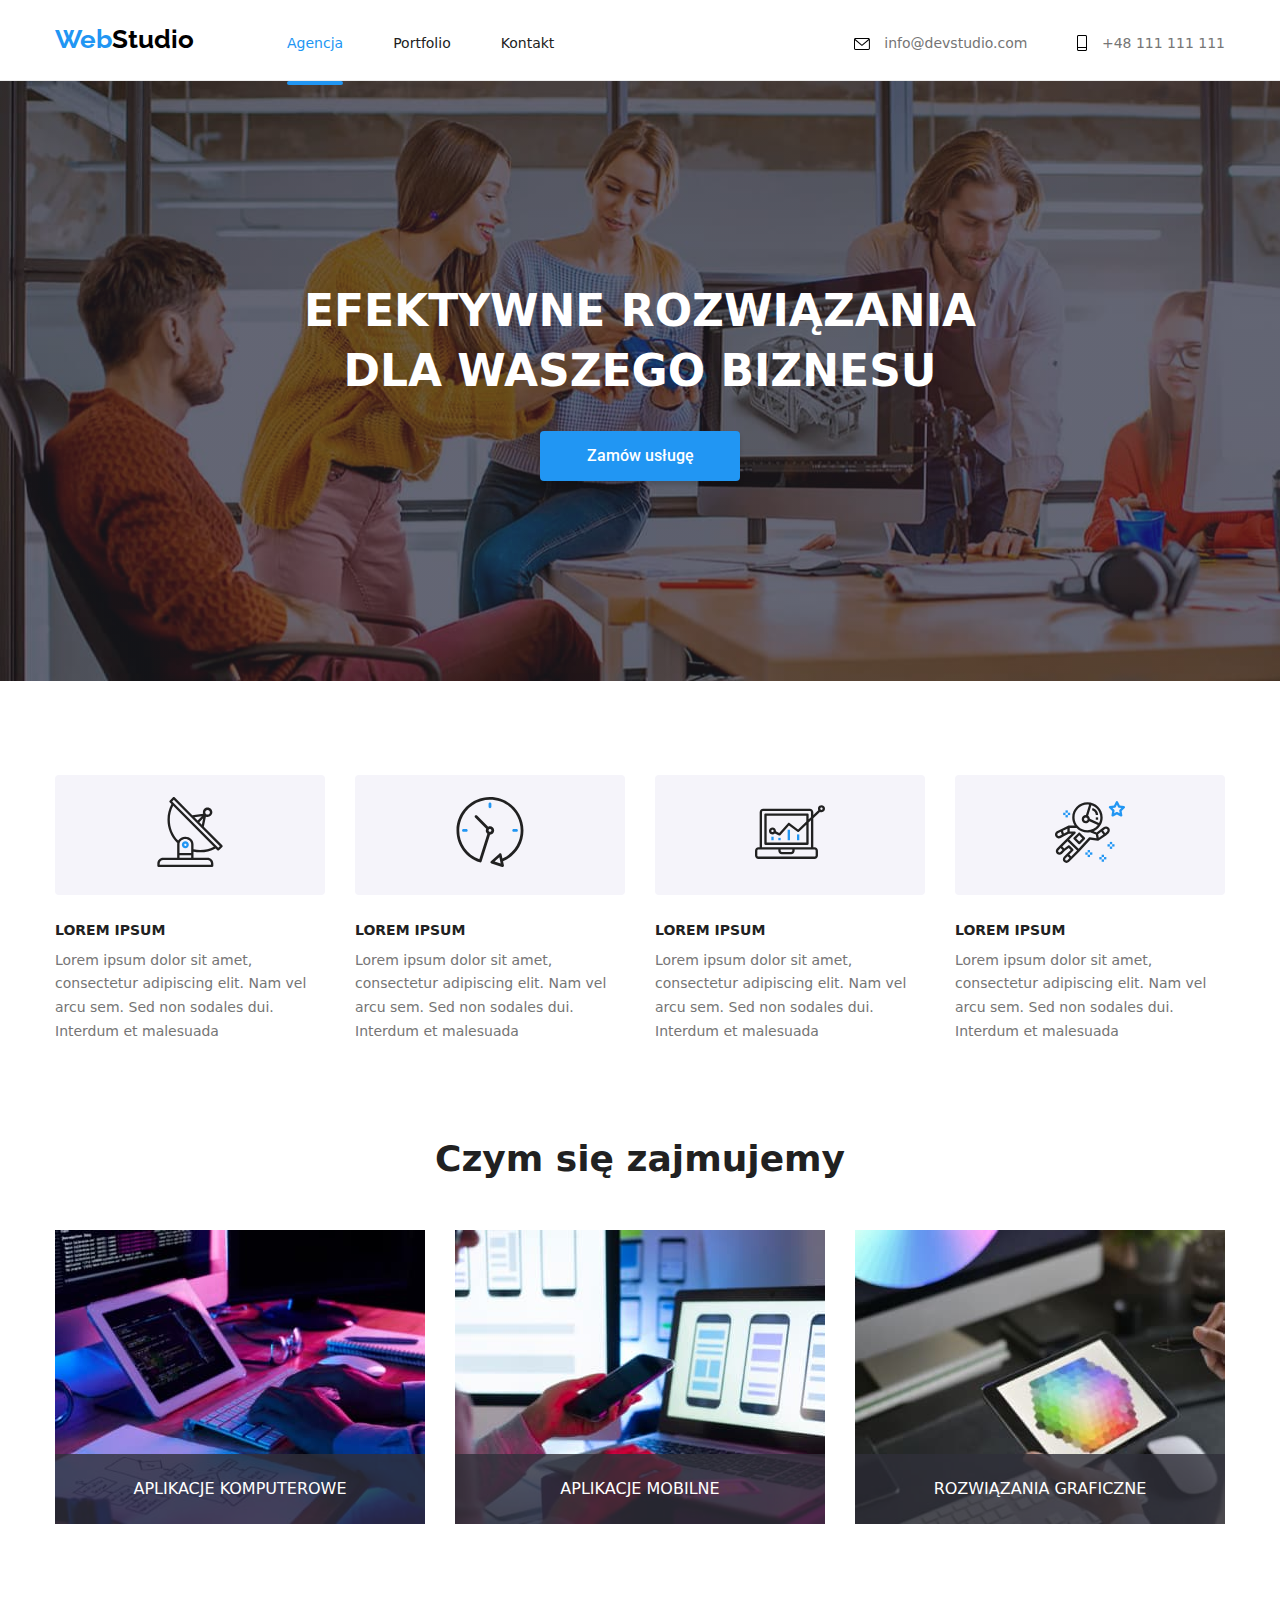
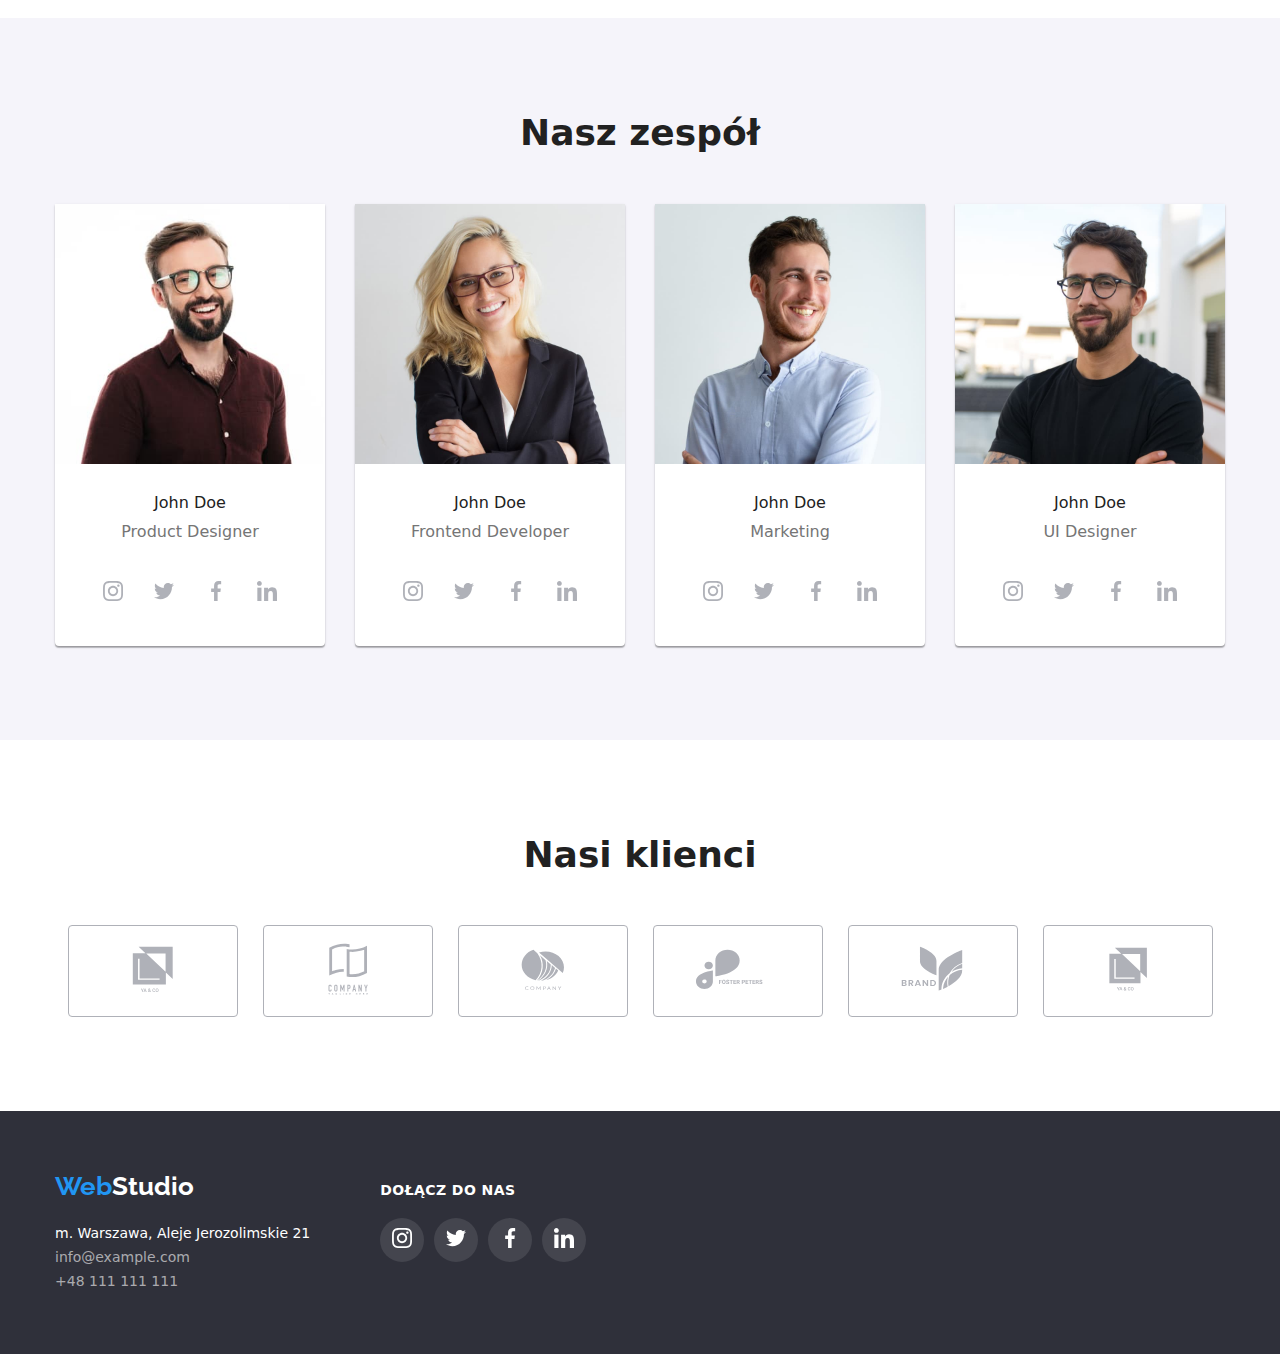
==== index.html @ e5754da2 "Version 1" ====
<!DOCTYPE html>
<html lang="en">
  <head>
    <meta charset="UTF-8" />
    <meta http-equiv="X-UA-Compatible" content="IE=edge" />
    <meta name="viewport" content="width-device-width, initial-scale=1.0" />
    <meta name="description" content="Studio" />
    <meta name="author" content="Jacek Blaszczyk" />
    <link rel="preconnect" href="https://fonts.googleapis.com" />
    <link rel="preconnect" href="https://fonts.gstatic.com" crossorigin />
    <link
      href="https://fonts.googleapis.com/css2?family=Raleway:wght@700&display=swap"
      rel="stylesheet"
    />
    <link
      href="https://fonts.googleapis.com/css2?family=Roboto:wght@400;500;700;900&display=swap"
      rel="stylesheet"
    />
    <link rel="stylesheet" href="./css/style.css" />
    <link rel="stylesheet" href="./css/modern-normalize.css" />

    <title>WebStudio</title>
  </head>
  <body>
    <header class="page-header">
      <div class="container flex-row">
        <a href="./index.html" class="logo"
          ><span class="bluelogo">Web</span>Studio</a
        >
        <nav class="address-header">
          <ul class="nav-links">
            <li class="nav-link">
              <a href="./index.html" class="bluelink-active">Agencja</a>
            </li>
            <li class="nav-link">
              <a href="./portfolio.html" class="bluelink">Portfolio</a>
            </li>
            <li class="nav-link">
              <a href="#address" class="bluelink">Kontakt</a>
            </li>
          </ul>
        </nav>
        <ul class="address-heading">
          <li class="address-link">
            <a href="mailto:info@devstudio.com" class="header-address"
              ><svg class="icon-address-email" width="16" height="12">
                <use href="./images/icons.svg#icon-letter"></use>
              </svg>
              info@devstudio.com</a
            >
          </li>
          <li>
            <a href="tel:+48111111111" class="header-address"
              ><svg class="icon-address-telefon" width="10" height="16">
                <use href="./images/icons.svg#icon-telephone"></use>
              </svg>
              +48 111 111 111</a
            >
          </li>
        </ul>
      </div>
    </header>
    <main>
      <section class="section header-button">
        <h1 class="header-text">EFEKTYWNE ROZWIĄZANIA DLA WASZEGO BIZNESU</h1>
        <button
          type="button"
          class="button-active button-banner"
          data-modal-open
        >
          Zamów usługę
        </button>
      </section>
      <section class="section">
        <div class="container">
          <ul class="lorem li">
            <li>
              <div class="icon">
                <a href="index.html">
                  <svg width="70px" height="70px">
                    <use href="./images/icons.svg#icon-antena"></use>
                  </svg>
                </a>
              </div>
              <h3 class="lorem-heading">LOREM IPSUM</h3>
              <p class="lorem-paragraph">
                Lorem ipsum dolor sit amet, consectetur adipiscing elit. Nam vel
                arcu sem. Sed non sodales dui. Interdum et malesuada
              </p>
            </li>

            <li>
              <div class="icon">
                <a href="index.html">
                  <svg width="70px" height="70px">
                    <use href="./images/icons.svg#icon-clock"></use>
                  </svg>
                </a>
              </div>
              <h3 class="lorem-heading">LOREM IPSUM</h3>
              <p class="lorem-paragraph">
                Lorem ipsum dolor sit amet, consectetur adipiscing elit. Nam vel
                arcu sem. Sed non sodales dui. Interdum et malesuada
              </p>
            </li>

            <li>
              <div class="icon">
                <a href="index.html">
                  <svg width="70px" height="70px">
                    <use href="./images/icons.svg#icon-diagram"></use>
                  </svg>
                </a>
              </div>
              <h3 class="lorem-heading">LOREM IPSUM</h3>
              <p class="lorem-paragraph">
                Lorem ipsum dolor sit amet, consectetur adipiscing elit. Nam vel
                arcu sem. Sed non sodales dui. Interdum et malesuada
              </p>
            </li>

            <li>
              <div class="icon">
                <a href="index.html">
                  <svg width="70px" height="70px">
                    <use href="./images/icons.svg#icon-astronaut"></use>
                  </svg>
                </a>
              </div>
              <h3 class="lorem-heading">LOREM IPSUM</h3>
              <p class="lorem-paragraph">
                Lorem ipsum dolor sit amet, consectetur adipiscing elit. Nam vel
                arcu sem. Sed non sodales dui. Interdum et malesuada
              </p>
            </li>
          </ul>

          <h2 class="heading">Czym się zajmujemy</h2>

          <ul class="flex">
            <li class="photo-csz">
              <img
                src="./images/box_1.jpg"
                width="370"
                height="294"
                alt="Osoba pisząca kod"
              />
              <p class="figcaption">APLIKACJE KOMPUTEROWE</p>
            </li>

            <li class="photo-csz">
              <img
                src="./images/box_2.jpg"
                width="370"
                height="294"
                alt="Osoba dostosowująca kod do wyświetlania na urządzeniu mobilnym"
              />
              <p class="figcaption">APLIKACJE MOBILNE</p>
            </li>

            <li class="photo-csz">
              <img
                src="./images/box_3.jpg"
                width="370"
                height="294"
                alt="Osoba wybierająca kod z palety kolorów"
              />
              <p class="figcaption">ROZWIĄZANIA GRAFICZNE</p>
            </li>
          </ul>
        </div>
      </section>

      <section class="section team">
        <div class="container">
          <h2 class="heading">Nasz zespół</h2>

          <ul class="team-section">
            <li class="team-card">
              <img
                src="./images/img_1.jpg"
                width="270"
                height="260"
                alt="Zdjęcie pana John Doe"
              />
              <ul class="team-card-describe">
                <li class="team-name">John Doe</li>
                <li class="team-position">Product Designer</li>
              </ul>
              <div class="socialmedia-teamcard">
                <ul class="socialicon-list">
                  <li class="socialicon-card">
                    <div class="socialicon">
                      <a href="index.html">
                        <svg class="icon-team" width="20" height="20">
                          <use href="./images/icons.svg#icon-instagram"></use>
                        </svg>
                      </a>
                    </div>
                  </li>
                  <li class="socialicon-card">
                    <div class="socialicon">
                      <a href="index.html">
                        <svg class="icon-team" width="20" height="20">
                          <use href="./images/icons.svg#icon-twitter"></use>
                        </svg>
                      </a>
                    </div>
                  </li>
                  <li class="socialicon-card">
                    <div class="socialicon">
                      <a href="index.html">
                        <svg class="icon-team" width="20" height="20">
                          <use href="./images/icons.svg#icon-facebook"></use>
                        </svg>
                      </a>
                    </div>
                  </li>
                  <li class="socialicon-card">
                    <div class="socialicon">
                      <a href="index.html">
                        <svg class="icon-team" width="20" height="20">
                          <use href="./images/icons.svg#icon-linkedin"></use>
                        </svg>
                      </a>
                    </div>
                  </li>
                </ul>
              </div>
            </li>

            <li class="team-card">
              <img
                src="images/img_2.jpg"
                width="270"
                height="260"
                alt="Zdjęcie pani John Doe"
              />
              <ul class="team-card-describe">
                <li class="team-name">John Doe</li>
                <li class="team-position">Frontend Developer</li>
              </ul>
              <div class="socialmedia-teamcard">
                <ul class="socialicon-list">
                  <li class="socialicon-card">
                    <div class="socialicon">
                      <a href="index.html">
                        <svg class="icon-team" width="20" height="20">
                          <use href="./images/icons.svg#icon-instagram"></use>
                        </svg>
                      </a>
                    </div>
                  </li>
                  <li class="socialicon-card">
                    <div class="socialicon">
                      <a href="index.html">
                        <svg class="icon-team" width="20" height="20">
                          <use href="./images/icons.svg#icon-twitter"></use>
                        </svg>
                      </a>
                    </div>
                  </li>
                  <li class="socialicon-card">
                    <div class="socialicon">
                      <a href="index.html">
                        <svg class="icon-team" width="20" height="20">
                          <use href="./images/icons.svg#icon-facebook"></use>
                        </svg>
                      </a>
                    </div>
                  </li>
                  <li class="socialicon-card">
                    <div class="socialicon">
                      <a href="index.html">
                        <svg class="icon-team" width="20" height="20">
                          <use href="./images/icons.svg#icon-linkedin"></use>
                        </svg>
                      </a>
                    </div>
                  </li>
                </ul>
              </div>
            </li>

            <li class="team-card">
              <img
                src="images/img_3.jpg"
                width="270"
                height="260"
                alt="Zdjęcie pana John Doe"
              />
              <ul class="team-card-describe">
                <li class="team-name">John Doe</li>
                <li class="team-position">Marketing</li>
              </ul>
              <div class="socialmedia-teamcard">
                <ul class="socialicon-list">
                  <li class="socialicon-card">
                    <div class="socialicon">
                      <a href="index.html">
                        <svg class="icon-team" width="20" height="20">
                          <use href="./images/icons.svg#icon-instagram"></use>
                        </svg>
                      </a>
                    </div>
                  </li>
                  <li class="socialicon-card">
                    <div class="socialicon">
                      <a href="index.html">
                        <svg class="icon-team" width="20" height="20">
                          <use href="./images/icons.svg#icon-twitter"></use>
                        </svg>
                      </a>
                    </div>
                  </li>
                  <li class="socialicon-card">
                    <div class="socialicon">
                      <a href="index.html">
                        <svg class="icon-team" width="20" height="20">
                          <use href="./images/icons.svg#icon-facebook"></use>
                        </svg>
                      </a>
                    </div>
                  </li>
                  <li class="socialicon-card">
                    <div class="socialicon">
                      <a href="index.html">
                        <svg class="icon-team" width="20" height="20">
                          <use href="./images/icons.svg#icon-linkedin"></use>
                        </svg>
                      </a>
                    </div>
                  </li>
                </ul>
              </div>
            </li>

            <li class="team-card">
              <img
                src="images/img_4.jpg"
                width="270"
                height="260"
                alt="Zdjęcie pana John Doe"
              />
              <ul class="team-card-describe">
                <li class="team-name">John Doe</li>
                <li class="team-position">UI Designer</li>
              </ul>
              <div class="socialmedia-teamcard">
                <ul class="socialicon-list">
                  <li class="socialicon-card">
                    <div class="socialicon">
                      <a href="index.html">
                        <svg class="icon-team" width="20" height="20">
                          <use href="./images/icons.svg#icon-instagram"></use>
                        </svg>
                      </a>
                    </div>
                  </li>
                  <li class="socialicon-card">
                    <div class="socialicon">
                      <a href="index.html">
                        <svg class="icon-team" width="20" height="20">
                          <use href="./images/icons.svg#icon-twitter"></use>
                        </svg>
                      </a>
                    </div>
                  </li>
                  <li class="socialicon-card">
                    <div class="socialicon">
                      <a href="index.html">
                        <svg class="icon-team" width="20" height="20">
                          <use href="./images/icons.svg#icon-facebook"></use>
                        </svg>
                      </a>
                    </div>
                  </li>
                  <li class="socialicon-card">
                    <div class="socialicon">
                      <a href="index.html">
                        <svg class="icon-team" width="20" height="20">
                          <use href="./images/icons.svg#icon-linkedin"></use>
                        </svg>
                      </a>
                    </div>
                  </li>
                </ul>
              </div>
            </li>
          </ul>
        </div>
      </section>
      <section class="section">
        <div class="container">
          <h2 class="heading">Nasi klienci</h2>
          <ul class="company-logos-section">
            <li class="company-link">
              <div class="company-logos">
                <a href="index.html">
                  <svg class="icon-company" width="41px" height="46.7px">
                    <use href="./images/icons.svg#icon-yaco"></use>
                  </svg>
                </a>
              </div>
            </li>
            <li class="company-link">
              <div class="company-logos">
                <a href="index.html">
                  <svg class="icon-company" width="40px" height="52px">
                    <use href="./images/icons.svg#icon-tagline"></use>
                  </svg>
                </a>
              </div>
            </li>
            <li class="company-link">
              <div class="company-logos">
                <a href="index.html">
                  <svg class="icon-company" width="43.46px" height="41.18px">
                    <use href="./images/icons.svg#icon-company"></use>
                  </svg>
                </a>
              </div>
            </li>
            <li class="company-link">
              <div class="company-logos">
                <a href="index.html">
                  <svg class="icon-company" width="84.44px" height="40.62px">
                    <use href="./images/icons.svg#icon-foster"></use>
                  </svg>
                </a>
              </div>
            </li>
            <li class="company-link">
              <div class="company-logos">
                <a href="index.html">
                  <svg class="icon-company" width="62.54px" height="45.43px">
                    <use href="./images/icons.svg#icon-brand"></use>
                  </svg>
                </a>
              </div>
            </li>
            <li class="company-link">
              <div class="company-logos">
                <a href="index.html">
                  <svg class="icon-company" width="93.79px" height="43.93px">
                    <use href="./images/icons.svg#icon-yaco"></use>
                  </svg>
                </a>
              </div>
            </li>
          </ul>
        </div>
      </section>
    </main>
    <footer class="footer">
      <div class="container flex-row">
        <div class="container-footer">
          <a href="./index.html" class="logo whitelogo"
            ><span class="bluelogo">Web</span>Studio</a
          >
          <address class="footer-address" id="address">
            <p>m. Warszawa, Aleje Jerozolimskie 21</p>
            <ul class="footer-contact">
              <li>
                <a href="mailto:info@example.com" class="link"
                  >info@example.com</a
                >
              </li>
              <li>
                <a href="tel:+48111111111" class="link">+48 111 111 111</a>
              </li>
            </ul>
          </address>
        </div>
        <div class="container-footer">
          <h3 class="header3">Dołącz do nas</h3>
          <div class="socialmedia-footer">
            <ul>
              <li>
                <div class="socialicon circle-background">
                  <a href="index.html">
                    <svg class="icon-footer" width="20" height="20">
                      <use href="./images/icons.svg#icon-instagram"></use>
                    </svg>
                  </a>
                </div>
              </li>
              <li>
                <div class="socialicon circle-background">
                  <a href="index.html">
                    <svg class="icon-footer" width="20" height="20">
                      <use href="./images/icons.svg#icon-twitter"></use>
                    </svg>
                  </a>
                </div>
              </li>
              <li>
                <div class="socialicon circle-background">
                  <a href="index.html">
                    <svg class="icon-footer" width="20" height="20">
                      <use href="./images/icons.svg#icon-facebook"></use>
                    </svg>
                  </a>
                </div>
              </li>
              <li>
                <div class="socialicon circle-background">
                  <a href="index.html">
                    <svg class="icon-footer" width="20" height="20">
                      <use href="./images/icons.svg#icon-linkedin"></use>
                    </svg>
                  </a>
                </div>
              </li>
            </ul>
          </div>
        </div>
      </div>
    </footer>
    <div class="backdrop is-hidden" data-modal>
      <div class="modal">
        <button type="button" class="close-button" data-modal-close>
          <svg width="11px" height="11px" class="button-x">
            <use href="./images/icons.svg#icon-close"></use>
          </svg>
        </button>
      </div>
    </div>
    <script src="./js/modal.js"></script>
  </body>
</html>
---- css/style.css ----
:root {
    --white: #ffffff;
    --black: #000000;
    --blue: #2196f3;
    --dark: #212121;
    --darkfooter: #2f303a;
    --grey: #f5f4fa;
    --darkgrey: #757575;
    --whitetrans: #ffffff99;
}

body {
    font-family: "Roboto", sans-serif;
    font-style: normal;
    color: var(--dark);
    align-items: center;
}

h1,
h2,
h3,
h4,
h5,
h6,
p,
ul {
    list-style: none;
    padding: 0;
    margin: 0;
}

ul,
p {
    display: flex;
}

img {
    display: block;
}

.container {
    width: 100%;
    max-width: 1200px;
    padding: 0 15px;
    margin: 0 auto;
    flex-direction: row;
}

.flex-row {
    flex-direction: row;
    display: flex;
    align-items: baseline;
}

.container-footer {
    max-width: 1200px;
    margin-right: 70px;
}

.section {
    padding: 94px 0;
}

.page-header {
    display: flex;
    flex-direction: row;
    gap: 93px;
    padding: 24px 0 25px 0;
    align-items: center;
    border-bottom: 1px solid #ececec;
}

.nav-links {
    display: flex;
    flex-direction: row;
    gap: 50px;
    padding-left: 93px;
}

.address-heading {
    margin-left: auto;
}

.address-link {
    padding-right: 50px;
}

.header-button {
    text-align: center;
    width: 100%;
    max-width: 1600px;
    margin: 0 auto;
    padding: 200px 0;
    display: flex;
    gap: 30px;
    flex-direction: column;
    justify-content: center;
    align-items: center;
    background-image: linear-gradient(to right,rgba(47, 48, 58, 0.4),rgba(47, 48, 58, 0.4)),url(../images/buttonbackground.jpg);
}

.header-text {
    font-size: 44px;
    font-weight: 900;
    line-height: 1.36;
    color: var(--white);
    width: 700px;
}

.lorem {
    padding-bottom: 94px;
}

.lorem li:not(:last-child) {
    padding-right: 30px;
}

.lorem-heading {
    font-weight: 700;
    font-size: 14px;
    line-height: 1.14;
    text-align: left;
    padding-bottom: 10px;
}

.lorem-paragraph {
    color: var(--darkgrey);
    font-size: 14px;
    line-height: 1.71;
}

.heading {
    font-weight: 700;
    font-size: 36px;
    line-height: 1.16;
    text-align: center;
    margin-bottom: 50px;
}

.photo-csz {
    position: relative;
}

.photo-csz:not(:last-child) {
    padding-right: 30px;
}

.team {
    background-color: var(--grey);
}

.team-section {
    display: flex;
    direction: row;
    gap: 30px;
}

.team-figure {
    margin: 0;
}

.team-card {
    background-color: var(--white);
    box-shadow: 0px 1px 3px rgba(0, 0, 0, 0.12), 0px 1px 1px rgba(0, 0, 0, 0.14),
        0px 2px 1px rgba(0, 0, 0, 0.2);
    border-radius: 0px 0px 4px 4px;
}

.team-card-describe {
    display: flex;
    flex-direction: column;
    align-items: center;
}

.team-name {
    font-weight: 500;
    font-size: 16px;
    line-height: 1.18;
    padding: 30px 0 10px;
}

.team-position {
    color: var(--darkgrey);
    font-size: 16px;
    line-height: 1.18;
    padding-bottom: 30px;
}

.logo {
    font-family: "Raleway", sans-serif;
    font-weight: 700;
    text-decoration: none;
    color: var(--black);
    line-height: 1.19;
    font-size: 26px;
}

.bluelogo {
    color: var(--blue);
}

.whitelogo {
    color: var(--white);
}

.bluelink,
.bluelink-active {
    font-weight: 500;
    font-size: 14px;
    line-height: 1.14;
    text-decoration: none;
}

.bluelink {
    color: var(--dark);
}

.bluelink:visited {
    color: var(--dark);
}

.bluelink-active {
    color: var(--blue);
    position: relative;
    height: 100%;
    padding-bottom: 60%;
}

.bluelink-active::after {
    display: block;
    border-bottom: 4px solid var(--blue);
    border-radius: 4px;
    position: absolute;
    content: "";
    width: 100%;
    bottom: 0px;
    left: 0px;
}

.bluelink:hover,
.bluelink:focus-within {
    border-bottom: 4px solid var(--blue);
    padding-bottom: 50%;
}

.header-address {
    color: var(--darkgrey);
    font-style: normal;
    font-size: 14px;
    line-height: 1.14;

    text-decoration: none;
    font-weight: 500;
}

.bluelink:hover,
.bluelink:focus,
.header-address:hover,
.header-address:focus,
.link:hover,
.link:focus {
    color: var(--blue);
    text-decoration: none;
    fill: var(--blue);
    cursor: pointer;
}

.button {
    background-color: var(--grey);
    font-family: "Roboto", sans-serif;
    font-size: 16px;
    line-height: 1.62;
    cursor: pointer;
    font-weight: 500;
    border-radius: 4px;
    border: 0px;
    padding: 6px 22px;
}

.button-banner {
    height: 50px;
}

.button-active {
    background-color: var(--blue);
    font-family: "Roboto", sans-serif;
    color: var(--white);
    cursor: pointer;
    font-weight: 500;
    font-size: 16px;
    line-height: 1.88;
    width: 200px;
    box-shadow: 0px 4px 4px rgba(0, 0, 0, 0.15);
    border-radius: 4px;
    border: 0px;
}

.button-active-portfolio {
    background-color: var(--blue);
    font-family: "Roboto", sans-serif;
    color: var(--white);
    cursor: pointer;
    font-weight: 500;
    font-size: 16px;
    line-height: 1.62;
    box-shadow: 0px 4px 4px rgba(0, 0, 0, 0.15);
    border-radius: 4px;
}

.portfolio-elements {
    display: flex;
    flex-direction: row;
    flex-wrap: wrap;
    padding: 0;
    gap: 30px;
}
.portfolio-element {
    position: relative;
    transition-property: box-shadow;
    transition-duration: 250ms;
    transition-timing-function: cubic-bezier(0.4, 0, 0.2, 1);
}

.portfolio-projects-describe {
    border: 1px solid #eeeeee;
    flex-basis: calc((100% - 60px) / 3);
}

.button:hover {
    background-color: var(--blue);
    color: var(--white);
    cursor: pointer;
    font-weight: 500;
    font-size: 16px;
    line-height: 1.62;
    box-shadow: 0px 3px 1px rgba(0, 0, 0, 0.1), 0px 1px 2px rgba(0, 0, 0, 0.08),0px 2px 2px rgba(0, 0, 0, 0.12);
    cursor: pointer;
}

.project-title {
    font-size: 18px;
    font-weight: 700;
    padding: 20px 24px 4px;
}

.project-type {
    color: var(--darkgrey);
    padding: 0 24px 20px;
}

.buttons-portfolio {
    display: flex;
    justify-content: center;
    gap: 8px;
    padding-bottom: 50px;
}

.portfolio-projects-describe {
    display: flex;
    flex-direction: column;
    gap: 4px;
}

.footer {
    background-color: var(--darkfooter);
    /* dodane */
    display: flex;
    justify-content: left;
    flex-direction: row;
    align-items: center;
    padding: 60px 0;
}

.footer-address,
.footer-address p {
    text-decoration: none;
    font-style: normal;
    color: var(--white);
    font-size: 14px;
    line-height: 1.71;
}

.footer-address {
    padding-top: 20px;
}

.footer-address li,
.link {
    text-decoration: none;
    color: var(--whitetrans);
}

.footer-contact {
    display: flex;
    flex-direction: column;
}
/* nowo dodane */

.company-link:hover .icon-company,
.company-link:focus .icon-company {
    fill: var(--blue);
    border-color: var(--blue);
    cursor: pointer;
}

.icon {
    width: 270px;
    height: 120px;
    display: flex;
    justify-content: center;
    align-items: center;
    margin-bottom: 28px;
    background: #f5f4fa;
    border-radius: 4px;
}

.socialicon-list {
    display: flex;
    justify-content: space-around;
    align-items: center;
    margin: 0 32px;
}

.socialicon {
    width: 44px;
    height: 44px;
    border-radius: 50%;
    display: flex;
    justify-content: center;
    align-items: center;
}

.socialicon-card {
    padding-bottom: 30px;
}

.icon-team {
    fill: #afb1b8;
}

.socialicon:hover .icon-team,
.socialicon:focus .icon-team,
.socialicon:hover,
.socialicon:focus {
    background-color: var(--blue);
    fill: var(--white);
    cursor: pointer;
}

.company-logos-section {
    display: flex;
    align-items: center;
    justify-content: space-around;
}

.company-logos {
    width: 170px;
    height: 92px;
    display: flex;
    justify-content: center;
    align-items: center;
    border-radius: 4px;
    border: 1px solid #afb1b8;
}

.company-logos:hover,
.company-logos:focus {
    border: 1px solid var(--blue);
    fill: var(--blue);
    cursor: pointer;
}

.icon-company {
    fill: #afb1b8;
}

.icon-address {
    margin-right: 10px;
}
.icon-address-email {
    margin-right: 10px;
    vertical-align: middle;
}
.icon-address-telefon {
    margin-right: 10px;
    vertical-align: text-bottom;
}
.portfolio-element:hover .hidden-background,
.podrtolio-element:focus .hidden-background {
    transform: translateY(0px);
    transition-property: transform;
    transition-duration: 250ms;
}
.portfolio-element:hover,
.podrtolio-element:focus {
    box-shadow: 0px 1px 1px rgba(0, 0, 0, 0.12), 0px 4px 4px rgba(0, 0, 0, 0.06),
        1px 4px 6px rgba(0, 0, 0, 0.16);
    cursor: pointer;
}

.header3 {
    font-weight: 700;
    font-size: 14px;
    line-height: 16px;
    letter-spacing: 0.03em;
    text-transform: uppercase;
    color: #ffffff;
}

.socialmedia-footer {
    display: flex;
    justify-content: left;
    margin-right: 10px;
}

.icon-footer {
    fill: var(--white);
}

.circle-background {
    background-color: rgba(255, 255, 255, 0.1);
    margin-right: 10px;
    margin-top: 20px;
}
.figcaption {
    position: absolute;
    bottom: 0;
    background: rgba(47, 48, 58, 0.8);
    width: 370px;
    height: 70px;
    justify-content: center;
    align-items: center;
    color: rgba(255, 255, 255, 1);
}
.backdrop {
    position: fixed;
    left: 0;
    top: 0;
    background-color: rgba(0, 0, 0, 0.2);
    width: 100%;
    height: 100%;
    opacity: 100%;
    transition: opacity 200ms linear, visibility 500ms linear;
}

.modal {
    position: absolute;
    top: 50%;
    left: 50%;
    transform: translate(-50%, -50%);
    width: 528px;
    min-height: 581px;
    background-color: var(--white);
}

.close-button {
    position: absolute;
    top: 8px;
    right: 8px;
    width: 30px;
    height: 30px;
    background-color: var(--white);
    border: 1px solid rgba(0, 0, 0, 0.1);
    border-radius: 50%;
    cursor: pointer;
}

.button-x {
    fill: var(--black);
    justify-content: center;
    align-items: center;
}

.is-hidden {
    opacity: 0;
    visibility: hidden;
    pointer-events: none;
    transform: scale(0.1);
    transition: opacity 200ms linear, visibility 500ms linear;
}
.hidden-element-container {
    display: flex;
    width: 100%;
    justify-content: center;
    align-items: center;
    position: relative;
    overflow: hidden;
}
.hidden-background {
    position: absolute;
    background: rgba(33, 150, 243, 0.9);
    width: 100%;
    height: 100%;
    max-height: 294px;
    font-size: 18px;
    transform: translateY(300px);
    transition: transform 250ms linear;
}
.hidden-text {
    justify-content: center;
    align-items: center;
    padding: 49px 45px 49px 24px;
    font-size: 18px;
    line-height: 1.56;
    color: var(--white);
}
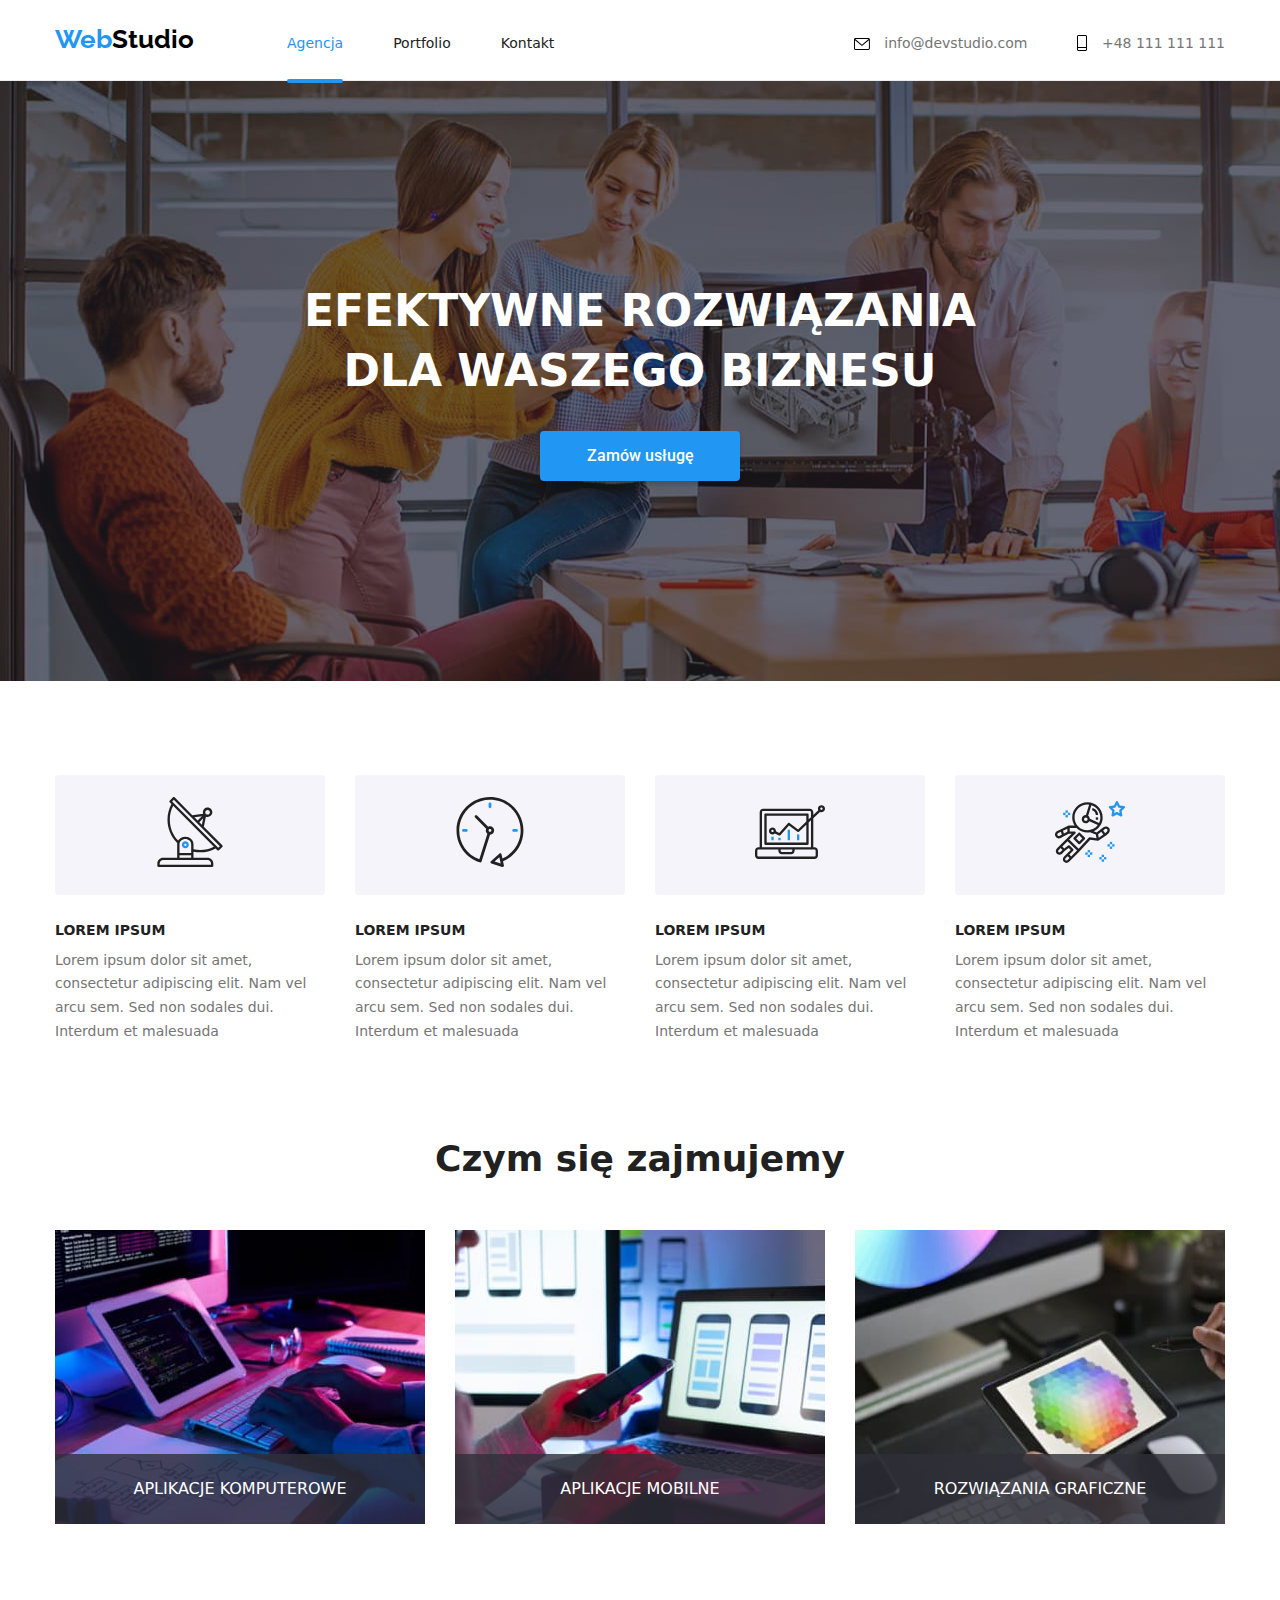
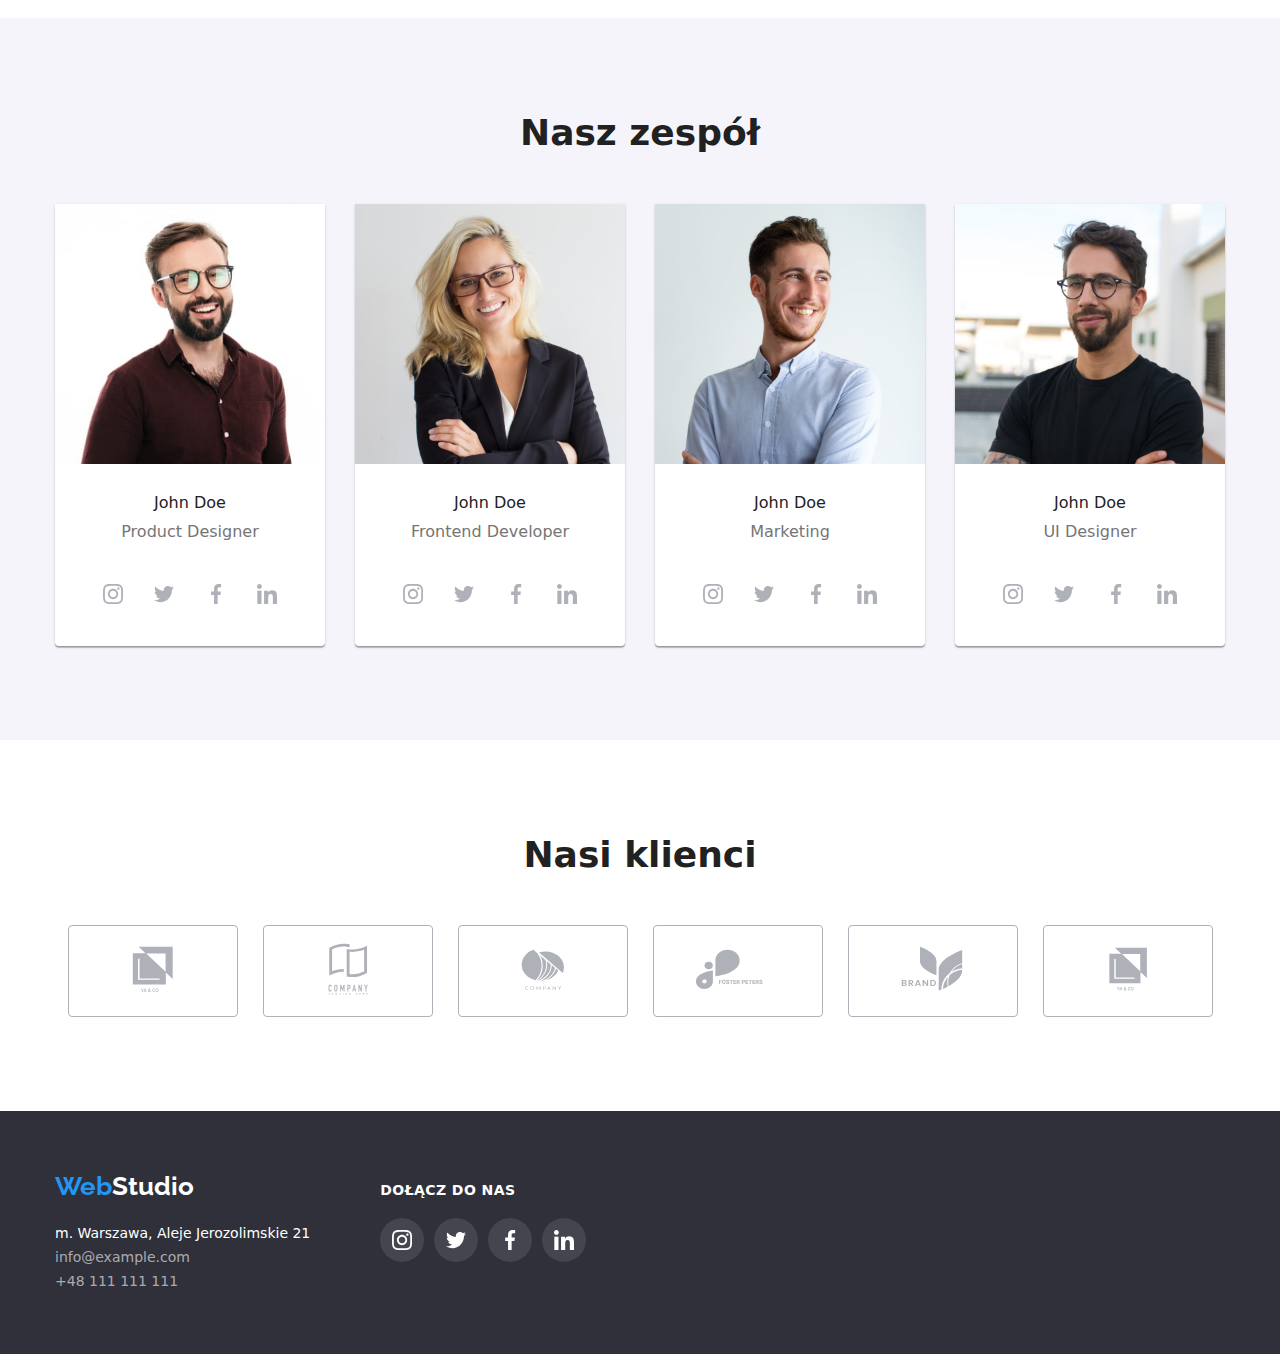
==== commit 94b0f465: "Version 2" ====
--- a/index.html
+++ b/index.html
@@ -30,7 +30,7 @@
         <nav class="address-header">
           <ul class="nav-links">
             <li class="nav-link">
-              <a href="./index.html" class="bluelink-active">Agencja</a>
+              <a href="./index.html" class="bluelink-agencja">Agencja</a>
             </li>
             <li class="nav-link">
               <a href="./portfolio.html" class="bluelink">Portfolio</a>
--- a/css/style.css
+++ b/css/style.css
@@ -72,7 +72,7 @@
 
 .nav-links {
     display: flex;
-    flex-direction: row;
+    flex-direction:row;
     gap: 50px;
     padding-left: 93px;
 }
@@ -204,7 +204,8 @@
 }
 
 .bluelink,
-.bluelink-active {
+.bluelink-agencja,
+.bluelink-portfolio {
     font-weight: 500;
     font-size: 14px;
     line-height: 1.14;
@@ -219,29 +220,43 @@
     color: var(--dark);
 }
 
-.bluelink-active {
+.bluelink-agencja {
     color: var(--blue);
     position: relative;
     height: 100%;
-    padding-bottom: 60%;
-}
-
-.bluelink-active::after {
+    padding-bottom: 57%;
+}
+
+.bluelink-portfolio {
+    color: var(--blue);
+    position: relative;
+    height: 100%;
+    padding-bottom: 52%;
+}
+
+.bluelink-agencja::after,
+.bluelink-portfolio::after {
     display: block;
     border-bottom: 4px solid var(--blue);
-    border-radius: 4px;
+    border-radius: 2px;
     position: absolute;
     content: "";
     width: 100%;
     bottom: 0px;
     left: 0px;
 }
-
-.bluelink:hover,
-.bluelink:focus-within {
+.bluelink-agencja:hover,
+.bluelink-portfolio:hover {
+    cursor: pointer;
+    color: var(--blue);
+}
+
+/* .bluelink:hover,
+.bluelink:focus-within { 
     border-bottom: 4px solid var(--blue);
+    border-radius: 2px;
     padding-bottom: 50%;
-}
+} */
 
 .header-address {
     color: var(--darkgrey);
@@ -251,6 +266,10 @@
 
     text-decoration: none;
     font-weight: 500;
+}
+
+.address-heading {
+    display: flex;
 }
 
 .bluelink:hover,
@@ -423,11 +442,14 @@
 
 .socialicon {
     width: 44px;
-    height: 44px;
+    height: 44px; /*44px;*/
     border-radius: 50%;
     display: flex;
     justify-content: center;
     align-items: center;
+}
+.socialicon a {
+    height: 20px;
 }
 
 .socialicon-card {
